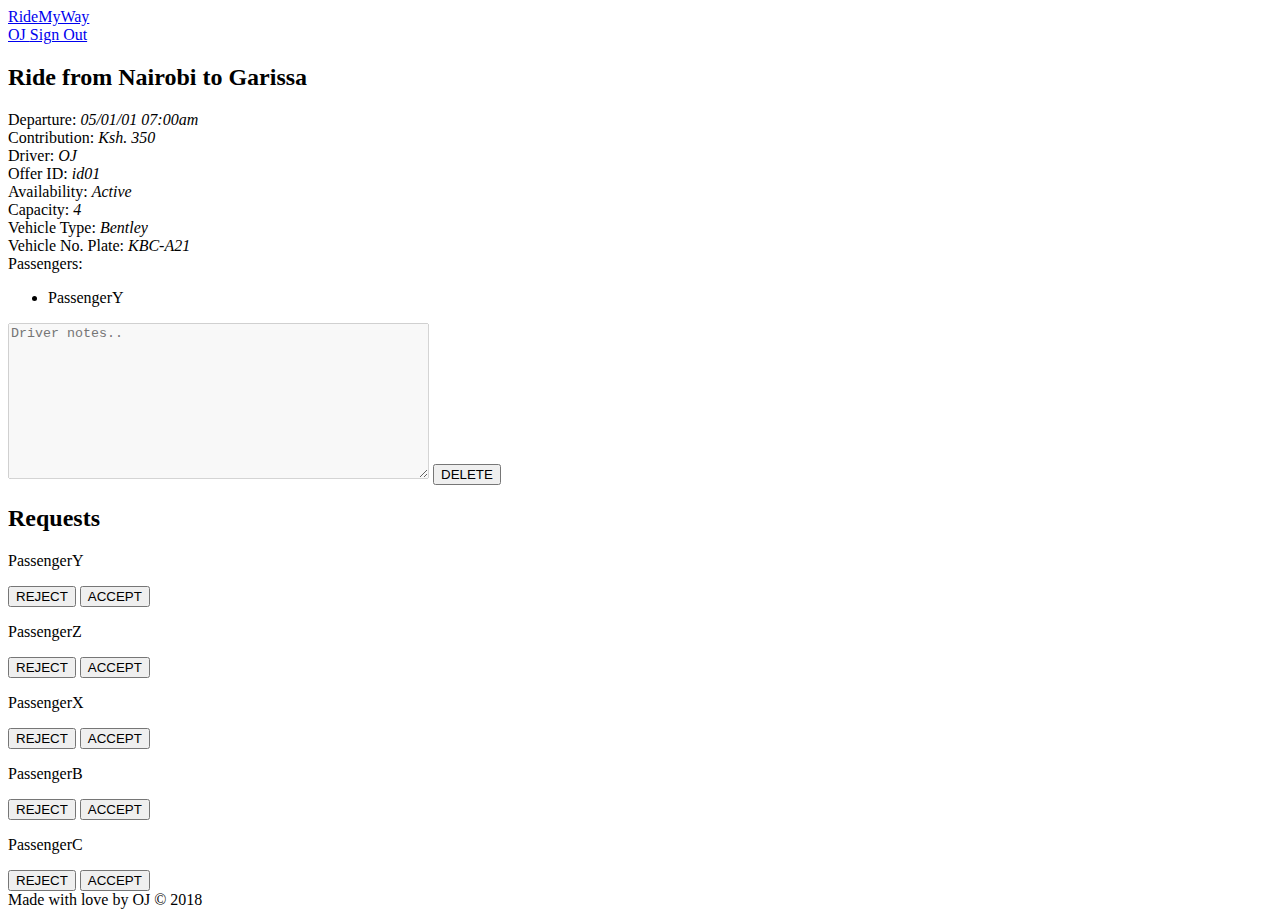
==== UI/rideofferdetails.html @ 70a3d25e "Add more ride details on rideofferpage" ====
<!DOCTYPE html>
<html>
    <head>
        <meta charset="utf-8">
        <meta name="viewport" content="width=device-width, initial-scale=1.0">
        <title>Ride My Way</title>
        <link rel="stylesheet" href="static/css/main.css">
        <link rel="stylesheet" href="static/css/rideofferdetails.css">
    </head>
    <body>
        <header>
            <a href="landingpage.html" class="logo">
                RideMyWay
            </a>
        </header>
            <a href="userprofile.html" class="profilebutton">
                OJ
            </a>
            <a href="landingpage.html" class="loginbutton">
                Sign Out
            </a>
        <br>
        <h2>Ride from Nairobi to Garissa</h2>
        <div class="detailscontainer">
            <div class="ridedetails">
                <div><label>Departure: </label><i>05/01/01 07:00am</i></div>
                <div><label>Contribution: </label><i>Ksh. 350</i></div>
                <div><label>Driver: </label><i>OJ</i></div>
                <div><label>Offer ID: </label><i>id01</i></div>
                <div><label>Availability: </label><i>Active</i></div>
                <div><label>Capacity: </label><i>4</i></div>
                <div><label>Vehicle Type: </label><i>Bentley</i></div>
                <div><label>Vehicle No. Plate: </label><i>KBC-A21</i></div>
                <div><label>Passengers: </label>
                    <ul>
                        <li>PassengerY</li>
                    </ul>
                </div>
            </div>
            <textarea name="drivernotes" rows="10" cols="50" placeholder="Driver notes.." disabled></textarea>
            <button type="submit" name="delete" class="delete">DELETE</button>
        </div>
        <div class="requestscontainer">
            <h2>Requests</h2>
            <div class="pendingrequest">
                <p class="passengername">PassengerY</p>
                <button type="button" name="reject" class="reject">REJECT</button>
                <button type="button" name="accept" class="accept">ACCEPT</button>
            </div>
            <div class="pendingrequest">
                <p class="passengername">PassengerZ</p>
                <button type="button" name="reject" class="reject">REJECT</button>
                <button type="button" name="accept" class="accept">ACCEPT</button>
            </div>
            <div class="pendingrequest">
                <p class="passengername">PassengerX</p>
                <button type="button" name="reject" class="reject">REJECT</button>
                <button type="button" name="accept" class="accept">ACCEPT</button>
            </div>
            <div class="pendingrequest">
                <p class="passengername">PassengerB</p>
                <button type="button" name="reject" class="reject">REJECT</button>
                <button type="button" name="accept" class="accept">ACCEPT</button>
            </div>
            <div class="pendingrequest">
                <p class="passengername">PassengerC</p>
                <button type="button" name="reject" class="reject">REJECT</button>
                <button type="button" name="accept" class="accept">ACCEPT</button>
            </div>
        </div>
        <footer>Made with love by OJ &copy; 2018</footer>
    </body>
</html>
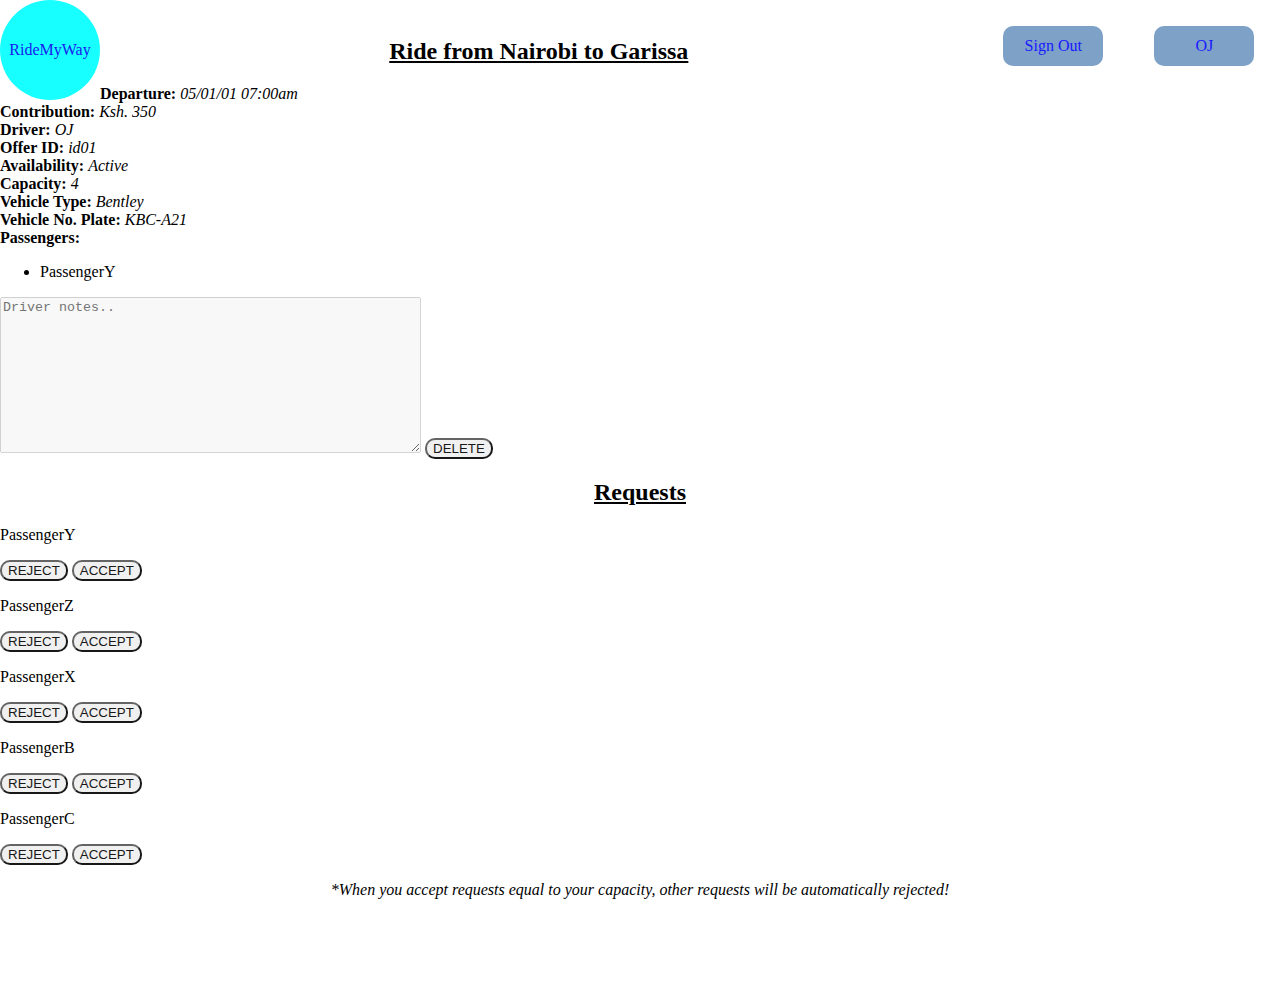
==== commit 6540a1f5: "Provide info about accepting ride requests" ====
--- a/UI/rideofferdetails.html
+++ b/UI/rideofferdetails.html
@@ -67,6 +67,7 @@
                 <button type="button" name="reject" class="reject">REJECT</button>
                 <button type="button" name="accept" class="accept">ACCEPT</button>
             </div>
+            <p class="info"><i>*When you accept requests equal to your capacity, other requests will be automatically rejected!</i></p>
         </div>
         <footer>Made with love by OJ &copy; 2018</footer>
     </body>
--- a/UI/static/css/main.css
+++ b/UI/static/css/main.css
@@ -0,0 +1,127 @@
+html, body {
+    height: 100%;
+    overflow: auto;
+    width: 100%;
+}
+
+body {
+    margin: 0;
+    position: relative;
+}
+
+.logo {
+    background: cyan;
+    border-radius: 50%;
+    display: inline-block;
+    height: 100px;
+    line-height: 100px;
+    text-align: center;
+    vertical-align: middle;
+    width: 100px;
+
+}
+
+a {
+    text-decoration: none;
+}
+
+header {
+    float: left;
+}
+
+nav {
+    background-color: grey;
+    float: right;
+    height: 10%;
+    opacity: 0.85;
+    width: 50%;
+}
+
+.loginbutton {
+    background-color: #6f97c1;
+    color: blue;
+    float: right;
+    height: 40px;
+    line-height: 40px;
+    margin: 2%;
+    text-align: center;
+    width: 100px;
+}
+
+footer {
+    align-content: center;
+    background-color: grey;
+    bottom: 0;
+    height: 52px;
+    line-height: 52px;
+    margin-top: 4%;
+    opacity: 0.7;
+    text-align: center;
+    vertical-align: middle;
+    width: 100%;
+}
+
+button, a {
+    border-radius: 10px;
+    cursor: pointer;
+    opacity: 0.9;
+}
+
+button:hover,a:hover {
+    opacity: 1;
+}
+
+.profilebutton {
+    background-color: #6f97c1;
+    color: blue;
+    float: right;
+    height: 40px;
+    line-height: 40px;
+    margin: 2%;
+    text-align: center;
+    width: 100px;
+}
+
+tr:hover {
+    background: #13c3c3;
+}
+
+tr:nth-child(even) {
+    background-color: #dddddd;
+}
+
+tr:nth-child(even):hover {
+    background: #13c3c3;
+}
+
+.add {
+    background-color: magenta;
+    border: none;
+    display: block;
+    height: 40px;
+    left: 40%;
+    line-height: 40px;
+    margin: auto;
+    margin-top: 2%;
+    text-align: center;
+    width: 100px;
+}
+
+label {
+    font-weight: 900;
+}
+
+hr {
+    border: 1px solid #f1f1f1;
+    margin-bottom: 25px;
+}
+
+h1, h2 {
+    text-align: center;
+    text-decoration: underline;
+}
+
+.info {
+    text-align: center;
+
+}
